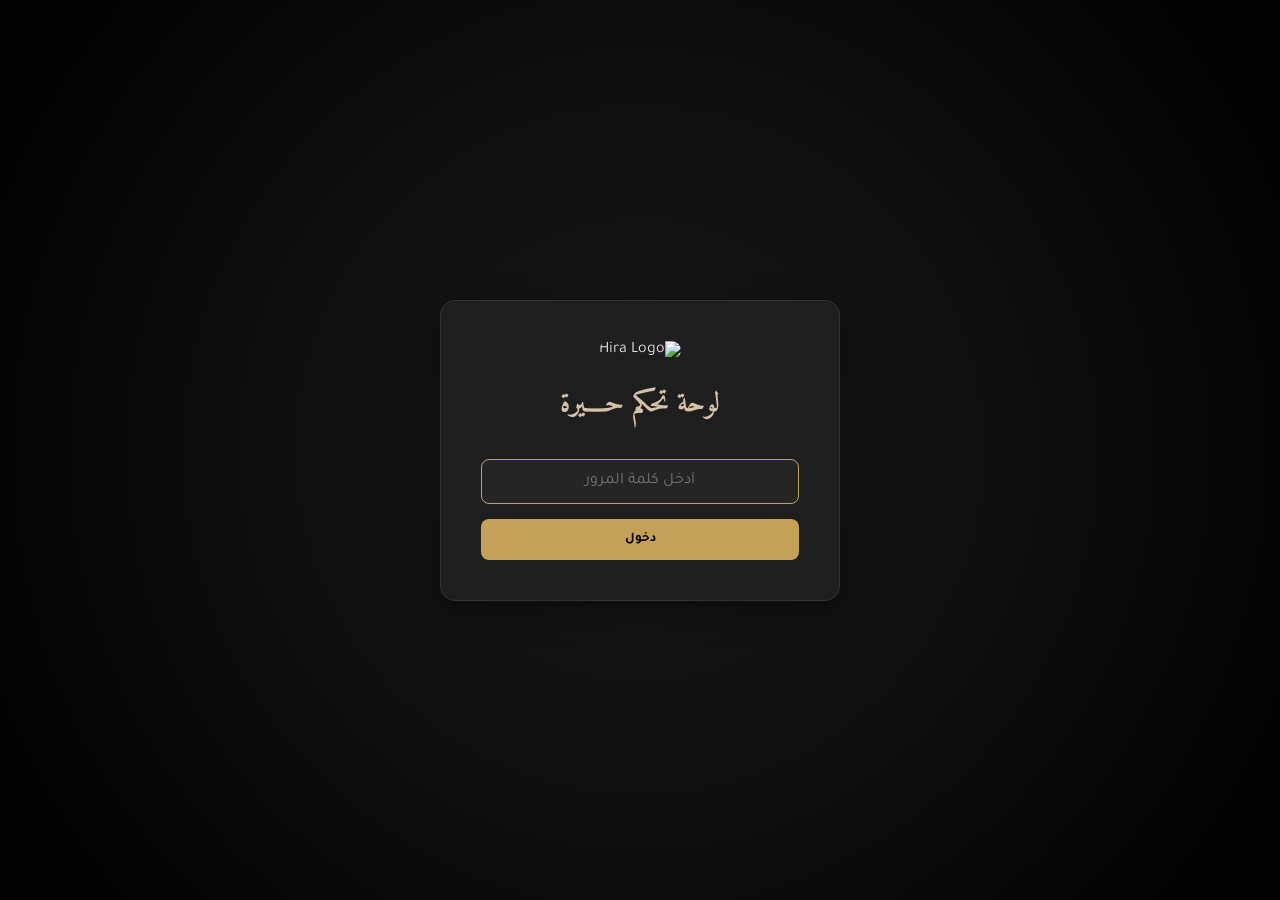
==== admin.html @ 96ff3905 "Add files via upload" ====
<!DOCTYPE html>
<html lang="ar" dir="rtl">
<head>
    <meta charset="UTF-8">
    <meta name="viewport" content="width=device-width, initial-scale=1.0">
    <title>Hira Admin Panel | لوحة التحكم</title>
    <!-- Favicon -->
    <link rel="icon" type="image/jpeg" href="https://i.ibb.co/5gZd96b3/logo.jpg">
    <!-- Google Fonts -->
    <link href="https://fonts.googleapis.com/css2?family=Playfair+Display:wght@400;600;700&family=Tajawal:wght@300;400;500;700&family=Amiri:wght@400;700&family=Reem+Kufi:wght@400;700&display=swap" rel="stylesheet">
    <!-- FontAwesome -->
    <link rel="stylesheet" href="https://cdnjs.cloudflare.com/ajax/libs/font-awesome/6.4.0/css/all.min.css">
    <style>
        :root {
            --bg-dark: #121212;
            --bg-card: #1e1e1e;
            --primary-gold: #c5a059;
            --matte-gold: #a68b5a;
            --text-white: #e0e0e0;
            --text-dim: #a0a0a0;
            --error-red: #ff5252;
            --success-green: #4caf50;
            --input-border: #333;
            --transition: all 0.3s cubic-bezier(0.4, 0, 0.2, 1);
            --card-shadow: 0 4px 15px rgba(0,0,0,0.5);
        }

        * {
            margin: 0;
            padding: 0;
            box-sizing: border-box;
            font-family: 'Tajawal', sans-serif;
        }

        body {
            background-color: var(--bg-dark);
            color: var(--text-white);
            min-height: 100vh;
            overflow-x: hidden;
        }

        /* --- Login Screen --- */
        #login-screen {
            position: fixed;
            top: 0;
            left: 0;
            width: 100%;
            height: 100%;
            background: radial-gradient(circle at center, #1a1a1a 0%, #000 100%);
            display: flex;
            justify-content: center;
            align-items: center;
            z-index: 1000;
            transition: opacity 0.5s ease;
        }

        .login-box {
            background: var(--bg-card);
            padding: 40px;
            border-radius: 15px;
            box-shadow: 0 10px 30px rgba(0,0,0,0.5);
            text-align: center;
            width: 100%;
            max-width: 400px;
            border: 1px solid #333;
        }

        .login-box img {
            width: 80px;
            border-radius: 10px;
            margin-bottom: 20px;
        }

        .login-box h1 {
            font-family: 'Amiri', serif;
            font-size: 28px;
            margin-bottom: 30px;
            color: #D6C2A8;
        }

        .login-box input {
            width: 100%;
            padding: 12px 15px;
            background: #252525;
            border: 1px solid var(--input-border);
            border-radius: 8px;
            color: white;
            margin-bottom: 15px;
            font-size: 16px;
            text-align: center;
            outline: none;
            transition: var(--transition);
        }

        .login-box input:focus {
            border-color: var(--primary-gold);
        }

        .login-box button {
            width: 100%;
            padding: 12px;
            background: var(--primary-gold);
            border: none;
            border-radius: 8px;
            color: #000;
            font-weight: 700;
            cursor: pointer;
            transition: var(--transition);
        }

        .login-box button:hover {
            background: var(--matte-gold);
            transform: translateY(-2px);
        }

        #login-error {
            color: var(--error-red);
            font-size: 14px;
            margin-top: 10px;
            display: none;
        }

        /* --- Dashboard --- */
        #dashboard {
            display: none;
            padding: 20px;
            max-width: 1200px;
            margin: 0 auto;
        }

        header {
            display: flex;
            justify-content: space-between;
            align-items: center;
            padding: 20px 0;
            border-bottom: 1px solid #333;
            margin-bottom: 30px;
        }

        .header-title {
            display: flex;
            align-items: center;
            gap: 15px;
        }

        .header-title h2 {
            font-family: 'Amiri', serif;
            font-size: 32px;
            color: #D6C2A8;
        }

        .header-actions {
            display: flex;
            gap: 10px;
        }

        .btn {
            padding: 10px 20px;
            border-radius: 6px;
            border: none;
            cursor: pointer;
            font-weight: 600;
            display: flex;
            align-items: center;
            gap: 8px;
            transition: var(--transition);
        }

        .btn-primary { background: var(--primary-gold); color: #000; }
        .btn-secondary { background: #333; color: #fff; }
        .btn-danger { background: var(--error-red); color: #fff; }
        .btn-success { background: var(--success-green); color: #fff; }

        .btn:hover { opacity: 0.9; transform: translateY(-1px); }

        /* --- Form Section --- */
        .admin-section {
            background: var(--bg-card);
            padding: 30px;
            border-radius: 12px;
            margin-bottom: 30px;
            border: 1px solid #333;
        }

        .admin-section h3 {
            margin-bottom: 20px;
            display: flex;
            align-items: center;
            gap: 10px;
        }

        .form-grid {
            display: grid;
            grid-template-columns: repeat(auto-fit, minmax(200px, 1fr));
            gap: 20px;
            margin-bottom: 20px;
        }

        .form-group input:focus { border-color: var(--primary-gold); }

        /* --- Image Editor --- */
        #prod-preview-container {
            width: 100%;
            display: none;
            margin-top: 15px;
            background: #252525;
            padding: 15px;
            border-radius: 8px;
            border: 1px solid #333;
        }

        .image-editor-preview {
            width: 100%;
            max-width: 280px; /* ~2:3 aspect ratio */
            height: 420px;
            margin: 0 auto 15px auto;
            border: 2px dashed #555;
            overflow: hidden;
            position: relative;
            cursor: grab;
            background: #111;
        }
        .image-editor-preview:active {
            cursor: grabbing;
        }

        .image-editor-preview img {
            width: 100%;
            height: 100%;
            object-fit: cover;
            pointer-events: none; /* Let the container handle drag */
            transform-origin: center;
        }

        .editor-controls {
            display: flex;
            flex-direction: column;
            gap: 15px;
        }

        .control-group {
            display: flex;
            align-items: center;
            gap: 10px;
        }

        .control-group label {
            width: 80px;
            font-size: 13px;
            color: var(--text-dim);
        }

        .control-group input[type="range"] {
            flex: 1;
            accent-color: var(--primary-gold);
        }

        .control-group span {
            width: 40px;
            font-size: 12px;
            text-align: right;
        }

        .reset-btn {
            background: #444;
            color: #fff;
            border: none;
            padding: 8px;
            border-radius: 4px;
            cursor: pointer;
            margin-top: 5px;
            transition: var(--transition);
        }

        .reset-btn:hover {
            background: #555;
        }

        /* --- Product Grid --- */
        .product-grid {
            display: grid;
            grid-template-columns: repeat(auto-fill, minmax(280px, 1fr));
            gap: 20px;
        }

        .product-card {
            background: var(--bg-card);
            border: 1px solid #333;
            border-radius: 12px;
            overflow: hidden;
            transition: var(--transition);
        }

        .product-card:hover {
            transform: translateY(-5px);
            border-color: var(--primary-gold);
        }

        .product-img {
            width: 100%;
            height: 200px;
            object-fit: cover;
            border-bottom: 1px solid #333;
        }

        .product-info {
            padding: 15px;
        }

        .product-name {
            font-size: 18px;
            font-weight: 700;
            margin-bottom: 5px;
        }

        .product-price {
            color: var(--primary-gold);
            font-weight: 600;
            margin-bottom: 10px;
        }

        .product-sizes {
            font-size: 12px;
            color: var(--text-dim);
            margin-bottom: 15px;
        }

        .card-actions {
            display: flex;
            gap: 10px;
            padding: 15px;
            background: rgba(0,0,0,0.2);
        }

        .btn-sm { padding: 8px 12px; font-size: 14px; flex: 1; justify-content: center; }

        /* Notification */
        #notification {
            position: fixed;
            bottom: 20px;
            right: 20px;
            padding: 15px 25px;
            border-radius: 8px;
            color: white;
            z-index: 2000;
            display: none;
            animation: slideIn 0.3s ease-out;
        }

        @keyframes slideIn {
            from { transform: translateX(100%); }
            to { transform: translateX(0); }
        }

        /* Responsive */
        @media (max-width: 768px) {
            .header-title h2 { font-size: 24px; }
            .form-grid { grid-template-columns: 1fr; }
            .header-actions { flex-direction: column; width: 100%; gap: 10px; }
            .btn { width: 100%; justify-content: center; }
        }

        [hidden] { display: none !important; }
    </style>
</head>
<body oncontextmenu="return false;">

    <!-- Login Section -->
    <div id="login-screen">
        <div class="login-box">
            <img src="https://i.ibb.co/5gZd96b3/logo.jpg" alt="Hira Logo">
            <h1>لوحة تحكم حــــيرة</h1>
            <input type="password" id="admin-pass" placeholder="أدخل كلمة المرور" autofocus>
            <button onclick="checkPassword()">دخول</button>
            <p id="login-error">كلمة المرور غير صحيحة!</p>
        </div>
    </div>

    <!-- Dashboard Section -->
    <div id="dashboard">
        <header>
            <div class="header-title">
                <img src="https://i.ibb.co/5gZd96b3/logo.jpg" alt="Logo" style="width: 50px; border-radius: 5px;">
                <h2>لوحة التحكم | Hira</h2>
            </div>
            <div class="header-actions">
                <button class="btn btn-danger" onclick="logout()"><i class="fa fa-sign-out-alt"></i> خروج</button>
            </div>
        </header>

        <!-- Product Form -->
        <section class="admin-section">
            <h3 id="form-title"><i class="fa fa-plus-circle"></i> إضافة منتج جديد</h3>
            <form id="product-form">
                <input type="hidden" id="edit-id">
                <div class="form-grid">
                    <div class="form-group">
                        <label>كود المنتج (ID)</label>
                        <input type="text" id="prod-id" placeholder="مثال: 1" required>
                    </div>
                    <div class="form-group">
                        <label>اسم المنتج</label>
                        <input type="text" id="prod-name" placeholder="مثال: عباية طرابية" required>
                    </div>
                    <div class="form-group">
                        <label>السعر</label>
                        <input type="text" id="prod-price" placeholder="مثال: 45000" required>
                    </div>
                    <div class="form-group" style="grid-column: 1 / -1;">
                        <label>صور المنتج (4 صور منفصلة) <span id="uploading-text" style="color:var(--primary-gold); display:none;">(جاري الرفع...)</span></label>
                        <div class="image-upload-grid" style="display: grid; grid-template-columns: repeat(auto-fit, minmax(200px, 1fr)); gap: 15px; margin-top: 10px;">
                            <div class="image-upload-card" style="border: 2px dashed var(--input-border); border-radius: 12px; padding: 15px; text-align: center; position: relative; background: var(--bg-card);">
                                <label style="font-weight: bold; margin-bottom: 10px; display: block; color: var(--text-dim);">صورة 1 (الرئيسية)</label>
                                <input type="file" id="prod-image-1" accept="image/*" style="display:none;" onchange="updatePreviewLocal(1)">
                                <label for="prod-image-1" class="upload-btn" style="cursor: pointer; display: flex; flex-direction: column; align-items: center; justify-content: center; height: 150px; background: var(--bg-dark); border: 1px solid var(--input-border); border-radius: 8px; transition: 0.3s;">
                                    <i class="fa fa-camera" style="font-size: 24px; color: var(--text-dim); margin-bottom: 5px;"></i>
                                    <span style="font-size: 14px; color: var(--text-dim);">اضغط لرفع الصورة</span>
                                </label>
                                <div id="preview-container-1" style="display:none; position: absolute; top: 0; left: 0; width: 100%; height: 100%; background: var(--bg-card); border-radius: 12px; overflow: hidden; border: 1px solid var(--input-border);">
                                    <img id="prod-preview-1" src="" style="width: 100%; height: 100%; object-fit: cover;">
                                    <button type="button" onclick="document.getElementById('prod-image-1').click()" style="position: absolute; bottom: 10px; right: 10px; background: rgba(0,0,0,0.6); color: white; border: none; padding: 5px 10px; border-radius: 5px; cursor: pointer;"><i class="fa fa-edit"></i> تغيير</button>
                                </div>
                            </div>
                            <div class="image-upload-card" style="border: 2px dashed var(--input-border); border-radius: 12px; padding: 15px; text-align: center; position: relative; background: var(--bg-card);">
                                <label style="font-weight: bold; margin-bottom: 10px; display: block; color: var(--text-dim);">صورة 2</label>
                                <input type="file" id="prod-image-2" accept="image/*" style="display:none;" onchange="updatePreviewLocal(2)">
                                <label for="prod-image-2" class="upload-btn" style="cursor: pointer; display: flex; flex-direction: column; align-items: center; justify-content: center; height: 150px; background: var(--bg-dark); border: 1px solid var(--input-border); border-radius: 8px; transition: 0.3s;">
                                    <i class="fa fa-camera" style="font-size: 24px; color: var(--text-dim); margin-bottom: 5px;"></i>
                                    <span style="font-size: 14px; color: var(--text-dim);">اضغط لرفع الصورة</span>
                                </label>
                                <div id="preview-container-2" style="display:none; position: absolute; top: 0; left: 0; width: 100%; height: 100%; background: var(--bg-card); border-radius: 12px; overflow: hidden; border: 1px solid var(--input-border);">
                                    <img id="prod-preview-2" src="" style="width: 100%; height: 100%; object-fit: cover;">
                                    <button type="button" onclick="document.getElementById('prod-image-2').click()" style="position: absolute; bottom: 10px; right: 10px; background: rgba(0,0,0,0.6); color: white; border: none; padding: 5px 10px; border-radius: 5px; cursor: pointer;"><i class="fa fa-edit"></i> تغيير</button>
                                </div>
                            </div>
                            <div class="image-upload-card" style="border: 2px dashed var(--input-border); border-radius: 12px; padding: 15px; text-align: center; position: relative; background: var(--bg-card);">
                                <label style="font-weight: bold; margin-bottom: 10px; display: block; color: var(--text-dim);">صورة 3</label>
                                <input type="file" id="prod-image-3" accept="image/*" style="display:none;" onchange="updatePreviewLocal(3)">
                                <label for="prod-image-3" class="upload-btn" style="cursor: pointer; display: flex; flex-direction: column; align-items: center; justify-content: center; height: 150px; background: var(--bg-dark); border: 1px solid var(--input-border); border-radius: 8px; transition: 0.3s;">
                                    <i class="fa fa-camera" style="font-size: 24px; color: var(--text-dim); margin-bottom: 5px;"></i>
                                    <span style="font-size: 14px; color: var(--text-dim);">اضغط لرفع الصورة</span>
                                </label>
                                <div id="preview-container-3" style="display:none; position: absolute; top: 0; left: 0; width: 100%; height: 100%; background: var(--bg-card); border-radius: 12px; overflow: hidden; border: 1px solid var(--input-border);">
                                    <img id="prod-preview-3" src="" style="width: 100%; height: 100%; object-fit: cover;">
                                    <button type="button" onclick="document.getElementById('prod-image-3').click()" style="position: absolute; bottom: 10px; right: 10px; background: rgba(0,0,0,0.6); color: white; border: none; padding: 5px 10px; border-radius: 5px; cursor: pointer;"><i class="fa fa-edit"></i> تغيير</button>
                                </div>
                            </div>
                            <div class="image-upload-card" style="border: 2px dashed var(--input-border); border-radius: 12px; padding: 15px; text-align: center; position: relative; background: var(--bg-card);">
                                <label style="font-weight: bold; margin-bottom: 10px; display: block; color: var(--text-dim);">صورة 4</label>
                                <input type="file" id="prod-image-4" accept="image/*" style="display:none;" onchange="updatePreviewLocal(4)">
                                <label for="prod-image-4" class="upload-btn" style="cursor: pointer; display: flex; flex-direction: column; align-items: center; justify-content: center; height: 150px; background: var(--bg-dark); border: 1px solid var(--input-border); border-radius: 8px; transition: 0.3s;">
                                    <i class="fa fa-camera" style="font-size: 24px; color: var(--text-dim); margin-bottom: 5px;"></i>
                                    <span style="font-size: 14px; color: var(--text-dim);">اضغط لرفع الصورة</span>
                                </label>
                                <div id="preview-container-4" style="display:none; position: absolute; top: 0; left: 0; width: 100%; height: 100%; background: var(--bg-card); border-radius: 12px; overflow: hidden; border: 1px solid var(--input-border);">
                                    <img id="prod-preview-4" src="" style="width: 100%; height: 100%; object-fit: cover;">
                                    <button type="button" onclick="document.getElementById('prod-image-4').click()" style="position: absolute; bottom: 10px; right: 10px; background: rgba(0,0,0,0.6); color: white; border: none; padding: 5px 10px; border-radius: 5px; cursor: pointer;"><i class="fa fa-edit"></i> تغيير</button>
                                </div>
                            </div>
                        </div>
                    </div>
                </div>
                <div class="form-grid">
                    <div class="form-group">
                        <label>المقاسات (فواصل بينها)</label>
                        <input type="text" id="prod-sizes" placeholder="مثال: S, M, L, XL" required>
                    </div>
                    <div class="form-group">
                        <label>الوصف (اختياري)</label>
                        <textarea id="prod-desc" placeholder="وصف المنتج هنا..."></textarea>
                    </div>
                </div>
                <div style="display: flex; gap: 10px;">
                    <button type="submit" class="btn btn-primary" id="save-btn"><i class="fa fa-save"></i> حفظ المنتج</button>
                    <button type="button" class="btn btn-secondary" id="cancel-btn" style="display:none;" onclick="resetForm()">إلغاء</button>
                </div>
            </form>
        </section>

        <!-- Product List -->
        <section>
            <h3><i class="fa fa-box"></i> المنتجات الحالية (<span id="count">0</span>)</h3>
            <br>
            <div id="product-list" class="product-grid">
                <!-- Products will be injected here -->
            </div>
        </section>
    </div>

    <!-- Notification toast -->
    <div id="notification"></div>

    <script type="module">
        import { db, collection, getDocs, addDoc, updateDoc, deleteDoc, doc } from './firebase-config.js';
        
        const ADMIN_PASSWORD = "200211";
        const IMGBB_API_KEY = "e1044b5a078264d9e90d27e1f943a8e4";
        let products = [];
        let isEditing = false;

        // Initialize
        document.addEventListener('DOMContentLoaded', () => {
            loadProducts();
            
            // Password input enter key
            document.getElementById('admin-pass').addEventListener('keydown', (e) => {
                if (e.key === 'Enter') checkPassword();
            });

            // Form Submit
            document.getElementById('product-form').addEventListener('submit', (e) => {
                e.preventDefault();
                saveProduct();
            });


            // Prevent basic console/F12 actions
            document.onkeydown = function(e) {
                if(e.keyCode == 123) return false;
                if(e.ctrlKey && e.shiftKey && e.keyCode == 'I'.charCodeAt(0)) return false;
                if(e.ctrlKey && e.shiftKey && e.keyCode == 'C'.charCodeAt(0)) return false;
                if(e.ctrlKey && e.shiftKey && e.keyCode == 'J'.charCodeAt(0)) return false;
                if(e.ctrlKey && e.keyCode == 'U'.charCodeAt(0)) return false;
            }
        });

        // --- Auth Logic ---
        function checkPassword() {
            const pass = document.getElementById('admin-pass').value.trim();
            const error = document.getElementById('login-error');
            
            console.log("Attempting login with password..."); // Debug log

            if (pass === ADMIN_PASSWORD) {
                document.getElementById('login-screen').style.opacity = '0';
                setTimeout(() => {
                    document.getElementById('login-screen').style.display = 'none';
                    document.getElementById('dashboard').style.display = 'block';
                    notify("تم تسجيل الدخول بنجاح", "success");
                }, 500);
            } else {
                error.style.display = 'block';
                document.getElementById('admin-pass').value = '';
                document.getElementById('admin-pass').focus();
            }
        }

        function logout() {
            location.reload();
        }

        // --- Data Logic ---
        async function loadProducts() {
            products = [];
            try {
                const querySnapshot = await getDocs(collection(db, "products"));
                querySnapshot.forEach((document) => {
                    products.push({ _docId: document.id, ...document.data() });
                });
            } catch (e) {
                console.error("Error loading products: ", e);
            }
            renderProducts();
        }

        function renderProducts() {
            const list = document.getElementById('product-list');
            list.innerHTML = '';
            document.getElementById('count').textContent = products.length;

            products.forEach(p => {
                const card = document.createElement('div');
                card.className = 'product-card';
                // Safety check for sizes array
                const sizesList = (p.sizes && Array.isArray(p.sizes)) ? p.sizes.join(', ') : 'غير محدد';
                
                card.innerHTML = `
                    <img src="${p.image}" class="product-img" onerror="this.src='https://via.placeholder.com/300x400?text=No+Image'">
                    <div class="product-info">
                        <div class="product-name">${p.name}</div>
                        <div class="product-price">${Number(p.price).toLocaleString()} د.ع</div>
                        <div class="product-sizes">المقاسات: ${sizesList}</div>
                    </div>
                    <div class="card-actions">
                        <button class="btn btn-secondary btn-sm" onclick="editProduct('${p._docId}')"><i class="fa fa-edit"></i> تعديل</button>
                        <button class="btn btn-danger btn-sm" onclick="deleteProduct('${p._docId}')"><i class="fa fa-trash"></i> حذف</button>
                    </div>
                `;
                list.appendChild(card);
            });
        }

        async function saveProduct() {
            const idInput = document.getElementById('prod-id').value;
            const name = document.getElementById('prod-name').value;
            const priceInput = document.getElementById('prod-price').value;
            const sizesStr = document.getElementById('prod-sizes').value;
            const desc = document.getElementById('prod-desc').value;

            const saveBtn = document.getElementById('save-btn');
            const uploadingText = document.getElementById('uploading-text');

            saveBtn.disabled = true;
            uploadingText.style.display = 'inline';

            let uploadedImages = { 1: "", 2: "", 3: "", 4: "" };
            let hasAtLeastOneImage = false;

            // Upload 4 images sequentially or in parallel
            let uploadPromises = [1, 2, 3, 4].map(async (i) => {
                const fileInput = document.getElementById(`prod-image-${i}`);
                if (fileInput.files && fileInput.files.length > 0) {
                    const formData = new FormData();
                    formData.append("image", fileInput.files[0]);
                    const response = await fetch(`https://api.imgbb.com/1/upload?key=${IMGBB_API_KEY}`, {
                        method: "POST",
                        body: formData
                    });
                    const data = await response.json();
                    if(data.success) {
                        uploadedImages[i] = data.data.url;
                        hasAtLeastOneImage = true;
                    } else {
                        throw new Error("Upload failed");
                    }
                } else if (isEditing) {
                    const p = products.find(prod => prod._docId === document.getElementById('edit-id').value);
                    if (p[`image${i}`]) {
                        uploadedImages[i] = p[`image${i}`];
                        hasAtLeastOneImage = true;
                    } else if (i === 1 && p.image) {
                        // Fallback for old data structure
                        uploadedImages[i] = p.image;
                        hasAtLeastOneImage = true;
                    } else if (p.images && p.images[i-1]) {
                         uploadedImages[i] = p.images[i-1];
                         hasAtLeastOneImage = true;
                    }
                }
            });

            try {
                await Promise.all(uploadPromises);
            } catch (e) {
                notify("خطأ في الاتصال بخادم الصور", "error");
                saveBtn.disabled = false;
                uploadingText.style.display = 'none';
                return;
            }

            if (!hasAtLeastOneImage) {
                notify("يجب اختيار صورة واحدة على الأقل", "error");
                saveBtn.disabled = false;
                uploadingText.style.display = 'none';
                return;
            }

            const productData = {
                id: String(idInput),
                name: name,
                price: String(priceInput),
                image1: uploadedImages[1],
                image2: uploadedImages[2],
                image3: uploadedImages[3],
                image4: uploadedImages[4],
                sizes: sizesStr.split(',').map(s => s.trim()).filter(s => s !== ""),
                description: desc,
                createdAt: new Date().toISOString()
            };

            try {
                if (isEditing) {
                    const editId = document.getElementById('edit-id').value;
                    await updateDoc(doc(db, "products", editId), productData);
                    notify("تم تحديث المنتج بنجاح", "success");
                } else {
                    if(products.find(p => p.id === productData.id)) {
                        notify("كود المنتج (ID) موجود مسبقاً!", "error");
                        saveBtn.disabled = false;
                        uploadingText.style.display = 'none';
                        return;
                    }
                    await addDoc(collection(db, "products"), productData);
                    notify("تم إضافة المنتج بنجاح", "success");
                }
            } catch (e) {
                notify("فشل الحفظ في قاعدة البيانات", "error");
                console.error(e);
            }

            saveBtn.disabled = false;
            uploadingText.style.display = 'none';
            await loadProducts();
            resetForm();
        }

        function editProduct(docId) {
            const p = products.find(prod => prod._docId === docId);
            if (!p) return;

            document.getElementById('prod-id').value = p.id;
            document.getElementById('prod-name').value = p.name;
            document.getElementById('prod-price').value = p.price;
            
            // Populate images
            for(let i=1; i<=4; i++) {
                document.getElementById(`prod-image-${i}`).value = ""; // clear file input
                let imgUrl = p[`image${i}`] || (p.images && p.images[i-1]);
                if (i === 1 && !imgUrl) imgUrl = p.image;
                
                if (imgUrl) {
                    document.getElementById(`prod-preview-${i}`).src = imgUrl;
                    document.getElementById(`preview-container-${i}`).style.display = 'block';
                } else {
                    document.getElementById(`preview-container-${i}`).style.display = 'none';
                }
            }
            
            document.getElementById('edit-id').value = p._docId;
            isEditing = true;
            
            document.getElementById('prod-sizes').value = (p.sizes || []).join(', ');
            document.getElementById('prod-desc').value = p.description || "";
            
            document.getElementById('form-title').innerHTML = '<i class="fa fa-edit"></i> تعديل المنتج';
            document.getElementById('save-btn').innerHTML = '<i class="fa fa-check"></i> تحديث التغييرات';
            document.getElementById('cancel-btn').style.display = 'block';
            
            window.scrollTo({top: 0, behavior: 'smooth'});
        }

        function updatePreviewLocal(i) {
            if (i === undefined) return; // for old calls if any
            const fileInput = document.getElementById(`prod-image-${i}`);
            const preview = document.getElementById(`prod-preview-${i}`);
            const container = document.getElementById(`preview-container-${i}`);
            
            if(fileInput && fileInput.files && fileInput.files[0]) {
                const reader = new FileReader();
                reader.onload = function(e) {
                    preview.src = e.target.result;
                    container.style.display = 'block';
                }
                reader.readAsDataURL(fileInput.files[0]);
            } else if (container) {
                container.style.display = 'none';
            }
        }

        async function deleteProduct(docId) {
            if (confirm("هل أنت متأكد من حذف هذا المنتج؟")) {
                try {
                    await deleteDoc(doc(db, "products", docId));
                    notify("تم حذف المنتج", "success");
                    await loadProducts();
                } catch(e) {
                    notify("فشل الحذف", "error");
                    console.error(e);
                }
            }
        }

        function resetForm() {
            document.getElementById('product-form').reset();
            for(let i=1; i<=4; i++) {
                const imgInput = document.getElementById(`prod-image-${i}`);
                const container = document.getElementById(`preview-container-${i}`);
                if (imgInput) imgInput.value = "";
                if (container) container.style.display = 'none';
            }
            document.getElementById('edit-id').value = '';
            document.getElementById('form-title').innerHTML = '<i class="fa fa-plus-circle"></i> إضافة منتج جديد';
            document.getElementById('save-btn').innerHTML = '<i class="fa fa-save"></i> حفظ المنتج';
            document.getElementById('cancel-btn').style.display = 'none';
            isEditing = false;
        }

        function notify(msg, type) {
            const n = document.getElementById('notification');
            n.textContent = msg;
            n.style.display = 'block';
            n.style.background = type === 'success' ? 'var(--success-green)' : 'var(--error-red)';
            
            setTimeout(() => {
                n.style.display = 'none';
            }, 3000);
        }

        // --- Image Editor Logic ---
        let editorState = { x: 50, y: 50, zoom: 1 };
        let isDragging = false;
        let startPos = { x: 0, y: 0 };

        const previewContainer = document.getElementById('image-editor-preview');
        const previewImg = document.getElementById('prod-preview');
        const zoomSlider = document.getElementById('editor-zoom');
        const xSlider = document.getElementById('editor-x');
        const ySlider = document.getElementById('editor-y');

        function applyEditorState() {
            previewImg.style.objectPosition = `${editorState.x}% ${editorState.y}%`;
            previewImg.style.transform = `scale(${editorState.zoom})`;
            
            document.getElementById('editor-zoom-val').textContent = editorState.zoom + 'x';
            document.getElementById('editor-x-val').textContent = editorState.x + '%';
            document.getElementById('editor-y-val').textContent = editorState.y + '%';
            
            zoomSlider.value = editorState.zoom;
            xSlider.value = editorState.x;
            ySlider.value = editorState.y;
        }

        zoomSlider.addEventListener('input', (e) => {
            editorState.zoom = parseFloat(e.target.value);
            applyEditorState();
        });
        xSlider.addEventListener('input', (e) => {
            editorState.x = parseInt(e.target.value);
            applyEditorState();
        });
        ySlider.addEventListener('input', (e) => {
            editorState.y = parseInt(e.target.value);
            applyEditorState();
        });

        // Drag functionality
        previewContainer.addEventListener('mousedown', (e) => {
            isDragging = true;
            startPos = { x: e.clientX, y: e.clientY };
        });
        document.addEventListener('mousemove', (e) => {
            if (!isDragging) return;
            
            const dx = e.clientX - startPos.x;
            const dy = e.clientY - startPos.y;
            
            const sensitivityX = 0.2 / editorState.zoom;
            const sensitivityY = 0.2 / editorState.zoom;
            
            editorState.x = Math.max(0, Math.min(100, editorState.x - (dx * sensitivityX)));
            editorState.y = Math.max(0, Math.min(100, editorState.y - (dy * sensitivityY)));
            
            startPos = { x: e.clientX, y: e.clientY };
            applyEditorState();
        });
        document.addEventListener('mouseup', () => {
            isDragging = false;
        });

        // Touch support for drag
        previewContainer.addEventListener('touchstart', (e) => {
            if(e.touches.length > 0) {
                isDragging = true;
                startPos = { x: e.touches[0].clientX, y: e.touches[0].clientY };
            }
        }, {passive: true});
        document.addEventListener('touchmove', (e) => {
            if (!isDragging || e.touches.length === 0) return;
            
            const dx = e.touches[0].clientX - startPos.x;
            const dy = e.touches[0].clientY - startPos.y;
            
            const sensitivityX = 0.2 / editorState.zoom;
            const sensitivityY = 0.2 / editorState.zoom;
            
            editorState.x = Math.max(0, Math.min(100, editorState.x - (dx * sensitivityX)));
            editorState.y = Math.max(0, Math.min(100, editorState.y - (dy * sensitivityY)));
            
            startPos = { x: e.touches[0].clientX, y: e.touches[0].clientY };
            applyEditorState();
        }, {passive: true});
        document.addEventListener('touchend', () => {
            isDragging = false;
        });

        function resetEditor() {
            editorState = { x: 50, y: 50, zoom: 1 };
            applyEditorState();
        }

        // Export globals for inline event handlers
        window.checkPassword = checkPassword;
        window.logout = logout;
        window.saveProduct = saveProduct;
        window.editProduct = editProduct;
        window.deleteProduct = deleteProduct;
        window.resetForm = resetForm;
        window.updatePreviewLocal = updatePreviewLocal;
        window.resetEditor = resetEditor;

    </script>
</body>
</html>
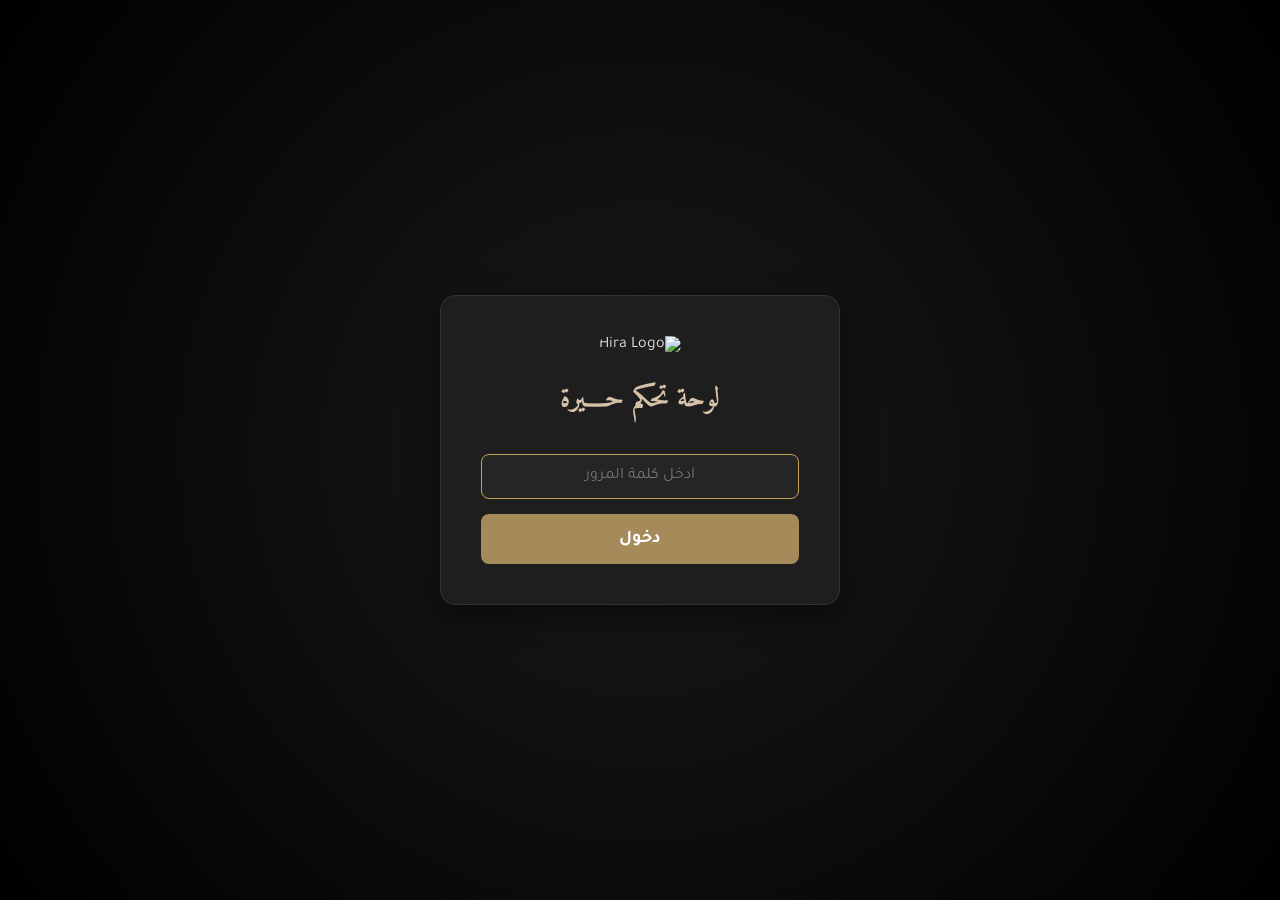
==== commit cebf3bd6: "Add files via upload" ====
--- a/admin.html
+++ b/admin.html
@@ -98,14 +98,25 @@
 
         .login-box button {
             width: 100%;
-            padding: 12px;
-            background: var(--primary-gold);
+            padding: 14px;
+            background: var(--matte-gold);
             border: none;
             border-radius: 8px;
-            color: #000;
-            font-weight: 700;
+            color: white;
+            font-size: 18px;
+            font-weight: 600;
             cursor: pointer;
             transition: var(--transition);
+            touch-action: manipulation;
+        }
+
+        .login-box button:active {
+            transform: scale(0.98);
+        }
+
+        @media (max-width: 480px) {
+            .login-box { padding: 30px 20px; width: 90%; }
+            .login-box h1 { font-size: 22px; }
         }
 
         .login-box button:hover {
@@ -500,6 +511,12 @@
 
         // Initialize
         document.addEventListener('DOMContentLoaded', () => {
+            // Check session
+            if (localStorage.getItem('hira_admin_session') === 'true') {
+                document.getElementById('login-screen').style.display = 'none';
+                document.getElementById('dashboard').style.display = 'block';
+            }
+
             loadProducts();
             
             // Password input enter key
@@ -532,6 +549,7 @@
             console.log("Attempting login with password..."); // Debug log
 
             if (pass === ADMIN_PASSWORD) {
+                localStorage.setItem('hira_admin_session', 'true');
                 document.getElementById('login-screen').style.opacity = '0';
                 setTimeout(() => {
                     document.getElementById('login-screen').style.display = 'none';
@@ -546,6 +564,7 @@
         }
 
         function logout() {
+            localStorage.removeItem('hira_admin_session');
             location.reload();
         }
 
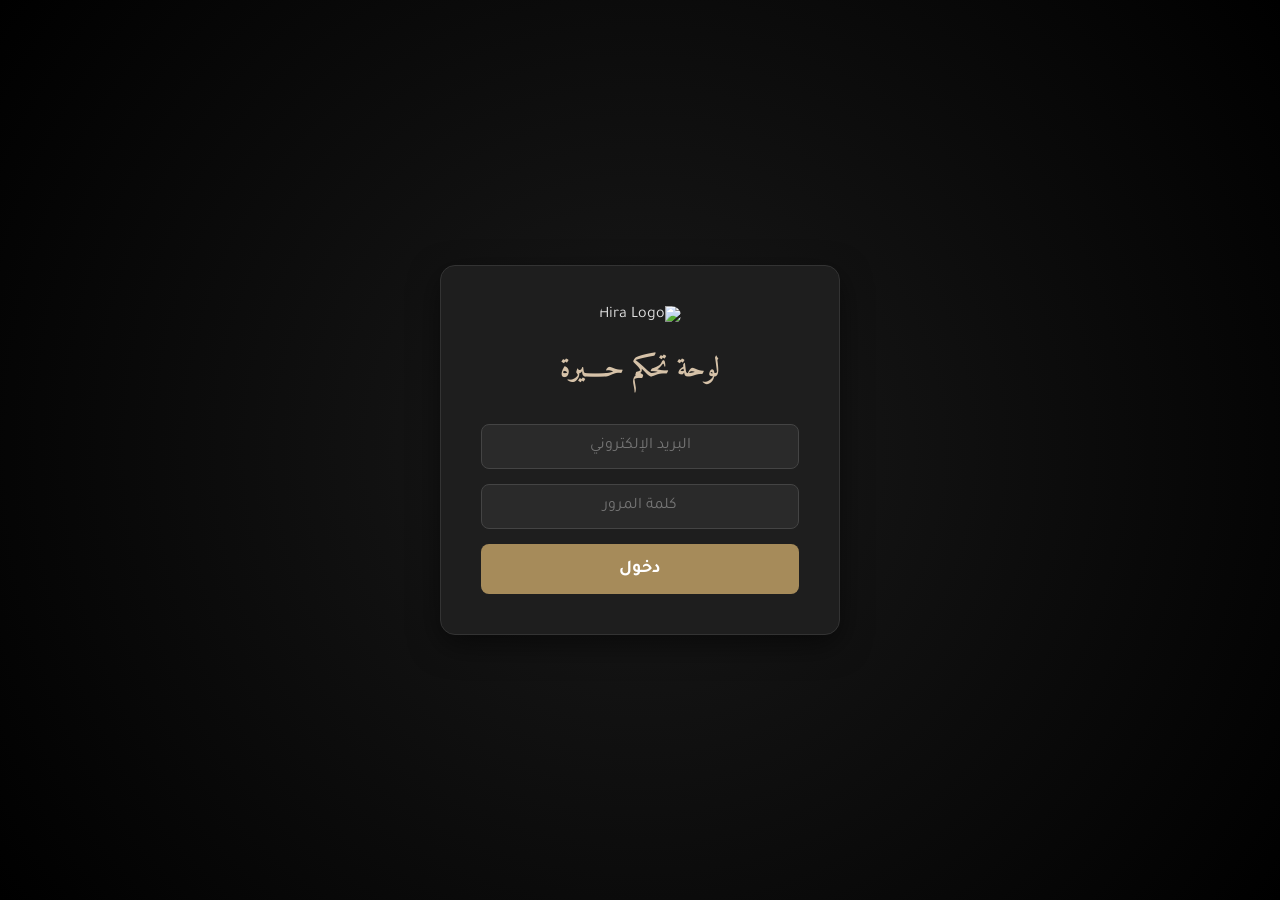
==== commit 697a6722: "Add files via upload" ====
--- a/admin.html
+++ b/admin.html
@@ -108,6 +108,9 @@
             cursor: pointer;
             transition: var(--transition);
             touch-action: manipulation;
+            position: relative;
+            z-index: 10;
+            pointer-events: auto;
         }
 
         .login-box button:active {
@@ -166,21 +169,26 @@
         }
 
         .btn {
-            padding: 10px 20px;
-            border-radius: 6px;
+            padding: 12px 24px;
+            border-radius: 8px;
             border: none;
             cursor: pointer;
             font-weight: 600;
             display: flex;
             align-items: center;
-            gap: 8px;
+            justify-content: center;
+            gap: 10px;
             transition: var(--transition);
-        }
-
-        .btn-primary { background: var(--primary-gold); color: #000; }
-        .btn-secondary { background: #333; color: #fff; }
-        .btn-danger { background: var(--error-red); color: #fff; }
-        .btn-success { background: var(--success-green); color: #fff; }
+            min-height: 48px; /* Mobile touch target */
+            pointer-events: auto !important;
+            user-select: none;
+            -webkit-tap-highlight-color: transparent;
+        }
+
+        .btn-primary { background: var(--primary-gold); color: #000; z-index: 5; }
+        .btn-secondary { background: #333; color: #fff; z-index: 5; }
+        .btn-danger { background: var(--error-red); color: #fff; z-index: 5; }
+        .btn-success { background: var(--success-green); color: #fff; z-index: 5; }
 
         .btn:hover { opacity: 0.9; transform: translateY(-1px); }
 
@@ -338,12 +346,21 @@
 
         .card-actions {
             display: flex;
-            gap: 10px;
+            gap: 12px;
             padding: 15px;
-            background: rgba(0,0,0,0.2);
-        }
-
-        .btn-sm { padding: 8px 12px; font-size: 14px; flex: 1; justify-content: center; }
+            background: rgba(0,0,0,0.3);
+            position: relative;
+            z-index: 10;
+            pointer-events: auto;
+        }
+
+        .btn-sm { 
+            padding: 10px 16px; 
+            font-size: 14px; 
+            flex: 1; 
+            justify-content: center; 
+            min-height: 44px; /* Requirement: 44px height */
+        }
 
         /* Notification */
         #notification {
@@ -374,16 +391,17 @@
         [hidden] { display: none !important; }
     </style>
 </head>
-<body oncontextmenu="return false;">
+<body>
 
     <!-- Login Section -->
     <div id="login-screen">
         <div class="login-box">
             <img src="https://i.ibb.co/5gZd96b3/logo.jpg" alt="Hira Logo">
             <h1>لوحة تحكم حــــيرة</h1>
-            <input type="password" id="admin-pass" placeholder="أدخل كلمة المرور" autofocus>
-            <button onclick="checkPassword()">دخول</button>
-            <p id="login-error">كلمة المرور غير صحيحة!</p>
+            <input type="email" id="admin-email" placeholder="البريد الإلكتروني" style="margin-bottom: 15px; width: 100%; padding: 12px; background: #2a2a2a; border: 1px solid #444; border-radius: 8px; color: white;">
+            <input type="password" id="admin-pass" placeholder="كلمة المرور" style="margin-bottom: 15px; width: 100%; padding: 12px; background: #2a2a2a; border: 1px solid #444; border-radius: 8px; color: white;">
+            <button onclick="loginWithFirebase()">دخول</button>
+            <p id="login-error">البيانات غير صحيحة أو ليس لديك صلاحية الوصول!</p>
         </div>
     </div>
 
@@ -481,6 +499,21 @@
                         <textarea id="prod-desc" placeholder="وصف المنتج هنا..."></textarea>
                     </div>
                 </div>
+                <!-- Advanced Image Controls -->
+                <div class="form-grid" style="border-top: 1px solid var(--input-border); padding-top: 15px; margin-top: 15px;">
+                    <div class="form-group">
+                        <label>إزاحة الصورة أفقيًا (X%)</label>
+                        <input type="number" id="prod-img-x" value="50" min="0" max="100">
+                    </div>
+                    <div class="form-group">
+                        <label>إزاحة الصورة عموديًا (Y%)</label>
+                        <input type="number" id="prod-img-y" value="50" min="0" max="100">
+                    </div>
+                    <div class="form-group">
+                        <label>تكبير الصورة (Scale)</label>
+                        <input type="number" id="prod-img-scale" value="1.0" step="0.1" min="0.5" max="3.0">
+                    </div>
+                </div>
                 <div style="display: flex; gap: 10px;">
                     <button type="submit" class="btn btn-primary" id="save-btn"><i class="fa fa-save"></i> حفظ المنتج</button>
                     <button type="button" class="btn btn-secondary" id="cancel-btn" style="display:none;" onclick="resetForm()">إلغاء</button>
@@ -502,26 +535,41 @@
     <div id="notification"></div>
 
     <script type="module">
-        import { db, collection, getDocs, addDoc, updateDoc, deleteDoc, doc } from './firebase-config.js';
+        import { db, auth, collection, getDocs, addDoc, updateDoc, deleteDoc, doc, signInWithEmailAndPassword, onAuthStateChanged, signOut } from './firebase-config.js';
         
-        const ADMIN_PASSWORD = "200211";
+        const ADMIN_EMAIL = "gb580671@gmail.com";
         const IMGBB_API_KEY = "e1044b5a078264d9e90d27e1f943a8e4";
         let products = [];
         let isEditing = false;
 
+        // Expose functions to window because this is a module
+        window.loginWithFirebase = loginWithFirebase;
+        window.logout = logout;
+        window.editProduct = editProduct;
+        window.deleteProduct = deleteProduct;
+        window.resetForm = resetForm;
+        window.updatePreviewLocal = updatePreviewLocal;
+
         // Initialize
         document.addEventListener('DOMContentLoaded', () => {
-            // Check session
-            if (localStorage.getItem('hira_admin_session') === 'true') {
-                document.getElementById('login-screen').style.display = 'none';
-                document.getElementById('dashboard').style.display = 'block';
-            }
-
-            loadProducts();
+            // Check Firebase Auth session
+            onAuthStateChanged(auth, (user) => {
+                if (user && user.email === ADMIN_EMAIL) {
+                    document.getElementById('login-screen').style.display = 'none';
+                    document.getElementById('login-screen').style.pointerEvents = 'none';
+                    document.getElementById('dashboard').style.display = 'block';
+                    loadProducts();
+                } else {
+                    document.getElementById('login-screen').style.display = 'flex';
+                    document.getElementById('login-screen').style.opacity = '1';
+                    document.getElementById('login-screen').style.pointerEvents = 'auto';
+                    document.getElementById('dashboard').style.display = 'none';
+                }
+            });
             
             // Password input enter key
             document.getElementById('admin-pass').addEventListener('keydown', (e) => {
-                if (e.key === 'Enter') checkPassword();
+                if (e.key === 'Enter') loginWithFirebase();
             });
 
             // Form Submit
@@ -529,42 +577,39 @@
                 e.preventDefault();
                 saveProduct();
             });
-
-
-            // Prevent basic console/F12 actions
-            document.onkeydown = function(e) {
-                if(e.keyCode == 123) return false;
-                if(e.ctrlKey && e.shiftKey && e.keyCode == 'I'.charCodeAt(0)) return false;
-                if(e.ctrlKey && e.shiftKey && e.keyCode == 'C'.charCodeAt(0)) return false;
-                if(e.ctrlKey && e.shiftKey && e.keyCode == 'J'.charCodeAt(0)) return false;
-                if(e.ctrlKey && e.keyCode == 'U'.charCodeAt(0)) return false;
-            }
         });
 
         // --- Auth Logic ---
-        function checkPassword() {
+        async function loginWithFirebase() {
+            const email = document.getElementById('admin-email').value.trim();
             const pass = document.getElementById('admin-pass').value.trim();
             const error = document.getElementById('login-error');
             
-            console.log("Attempting login with password..."); // Debug log
-
-            if (pass === ADMIN_PASSWORD) {
-                localStorage.setItem('hira_admin_session', 'true');
-                document.getElementById('login-screen').style.opacity = '0';
-                setTimeout(() => {
-                    document.getElementById('login-screen').style.display = 'none';
-                    document.getElementById('dashboard').style.display = 'block';
+            if (!email || !pass) {
+                notify("يرجى إدخال البريد الإلكتروني وكلمة المرور", "error");
+                return;
+            }
+
+            try {
+                const userCredential = await signInWithEmailAndPassword(auth, email, pass);
+                const user = userCredential.user;
+
+                if (user.email !== ADMIN_EMAIL) {
+                    await signOut(auth);
+                    error.style.display = 'block';
+                    notify("ليس لديك صلاحية الوصول لهذه اللوحة", "error");
+                } else {
                     notify("تم تسجيل الدخول بنجاح", "success");
-                }, 500);
-            } else {
+                }
+            } catch (e) {
+                console.error("Login Error:", e);
                 error.style.display = 'block';
-                document.getElementById('admin-pass').value = '';
-                document.getElementById('admin-pass').focus();
-            }
-        }
-
-        function logout() {
-            localStorage.removeItem('hira_admin_session');
+                notify("خطأ في تسجيل الدخول. تأكد من البيانات", "error");
+            }
+        }
+
+        async function logout() {
+            await signOut(auth);
             location.reload();
         }
 
@@ -590,11 +635,21 @@
             products.forEach(p => {
                 const card = document.createElement('div');
                 card.className = 'product-card';
-                // Safety check for sizes array
+                
+                // Consistency with main website image selection
+                const mainImage = p.image1 || p.image || (p.images && p.images[0]) || 'https://via.placeholder.com/300x400?text=No+Image';
+                
+                // Debug logging
+                console.log(`Product ID: ${p.id}, Image URL: ${mainImage}`);
+                
                 const sizesList = (p.sizes && Array.isArray(p.sizes)) ? p.sizes.join(', ') : 'غير محدد';
                 
                 card.innerHTML = `
-                    <img src="${p.image}" class="product-img" onerror="this.src='https://via.placeholder.com/300x400?text=No+Image'">
+                    <div style="height: 200px; overflow: hidden; position: relative; background: #000;">
+                        <img src="${mainImage}" class="product-img" 
+                            style="width: 100%; height: 100%; object-fit: cover; object-position: ${(p.imagePositionX !== undefined && p.imagePositionX !== null) ? p.imagePositionX : 50}% ${(p.imagePositionY !== undefined && p.imagePositionY !== null) ? p.imagePositionY : 50}%; transform: scale(${p.imageScale || 1});"
+                            onerror="console.error('Failed to load image:', '${mainImage}'); this.src='https://via.placeholder.com/300x400?text=Error+Loading+Image'; this.onerror=null;">
+                    </div>
                     <div class="product-info">
                         <div class="product-name">${p.name}</div>
                         <div class="product-price">${Number(p.price).toLocaleString()} د.ع</div>
@@ -610,6 +665,10 @@
         }
 
         async function saveProduct() {
+            if (!auth.currentUser || auth.currentUser.email !== ADMIN_EMAIL) {
+                notify("خطأ في الصلاحيات. يرجى تسجيل الدخول مجدداً", "error");
+                return;
+            }
             const idInput = document.getElementById('prod-id').value;
             const name = document.getElementById('prod-name').value;
             const priceInput = document.getElementById('prod-price').value;
@@ -637,7 +696,13 @@
                     });
                     const data = await response.json();
                     if(data.success) {
-                        uploadedImages[i] = data.data.url;
+                        let finalUrl = data.data.url.trim();
+                        // Validation: Must start with i.ibb.co for direct links
+                        if (!finalUrl.startsWith('https://i.ibb.co/')) {
+                            // If it's ibb.co but not i.ibb.co, try to fix it or alert
+                            console.warn("Non-direct link received:", finalUrl);
+                        }
+                        uploadedImages[i] = finalUrl;
                         hasAtLeastOneImage = true;
                     } else {
                         throw new Error("Upload failed");
@@ -684,6 +749,9 @@
                 image4: uploadedImages[4],
                 sizes: sizesStr.split(',').map(s => s.trim()).filter(s => s !== ""),
                 description: desc,
+                imagePositionX: Number(document.getElementById('prod-img-x').value) || 50,
+                imagePositionY: Number(document.getElementById('prod-img-y').value) || 50,
+                imageScale: Number(document.getElementById('prod-img-scale').value) || 1.0,
                 createdAt: new Date().toISOString()
             };
 
@@ -740,6 +808,9 @@
             
             document.getElementById('prod-sizes').value = (p.sizes || []).join(', ');
             document.getElementById('prod-desc').value = p.description || "";
+            document.getElementById('prod-img-x').value = p.imagePositionX || 50;
+            document.getElementById('prod-img-y').value = p.imagePositionY || 50;
+            document.getElementById('prod-img-scale').value = p.imageScale || 1.0;
             
             document.getElementById('form-title').innerHTML = '<i class="fa fa-edit"></i> تعديل المنتج';
             document.getElementById('save-btn').innerHTML = '<i class="fa fa-check"></i> تحديث التغييرات';
@@ -767,6 +838,10 @@
         }
 
         async function deleteProduct(docId) {
+            if (!auth.currentUser || auth.currentUser.email !== ADMIN_EMAIL) {
+                notify("خطأ في الصلاحيات. يرجى تسجيل الدخول مجدداً", "error");
+                return;
+            }
             if (confirm("هل أنت متأكد من حذف هذا المنتج؟")) {
                 try {
                     await deleteDoc(doc(db, "products", docId));
@@ -788,6 +863,9 @@
                 if (container) container.style.display = 'none';
             }
             document.getElementById('edit-id').value = '';
+            document.getElementById('prod-img-x').value = 50;
+            document.getElementById('prod-img-y').value = 50;
+            document.getElementById('prod-img-scale').value = 1.0;
             document.getElementById('form-title').innerHTML = '<i class="fa fa-plus-circle"></i> إضافة منتج جديد';
             document.getElementById('save-btn').innerHTML = '<i class="fa fa-save"></i> حفظ المنتج';
             document.getElementById('cancel-btn').style.display = 'none';
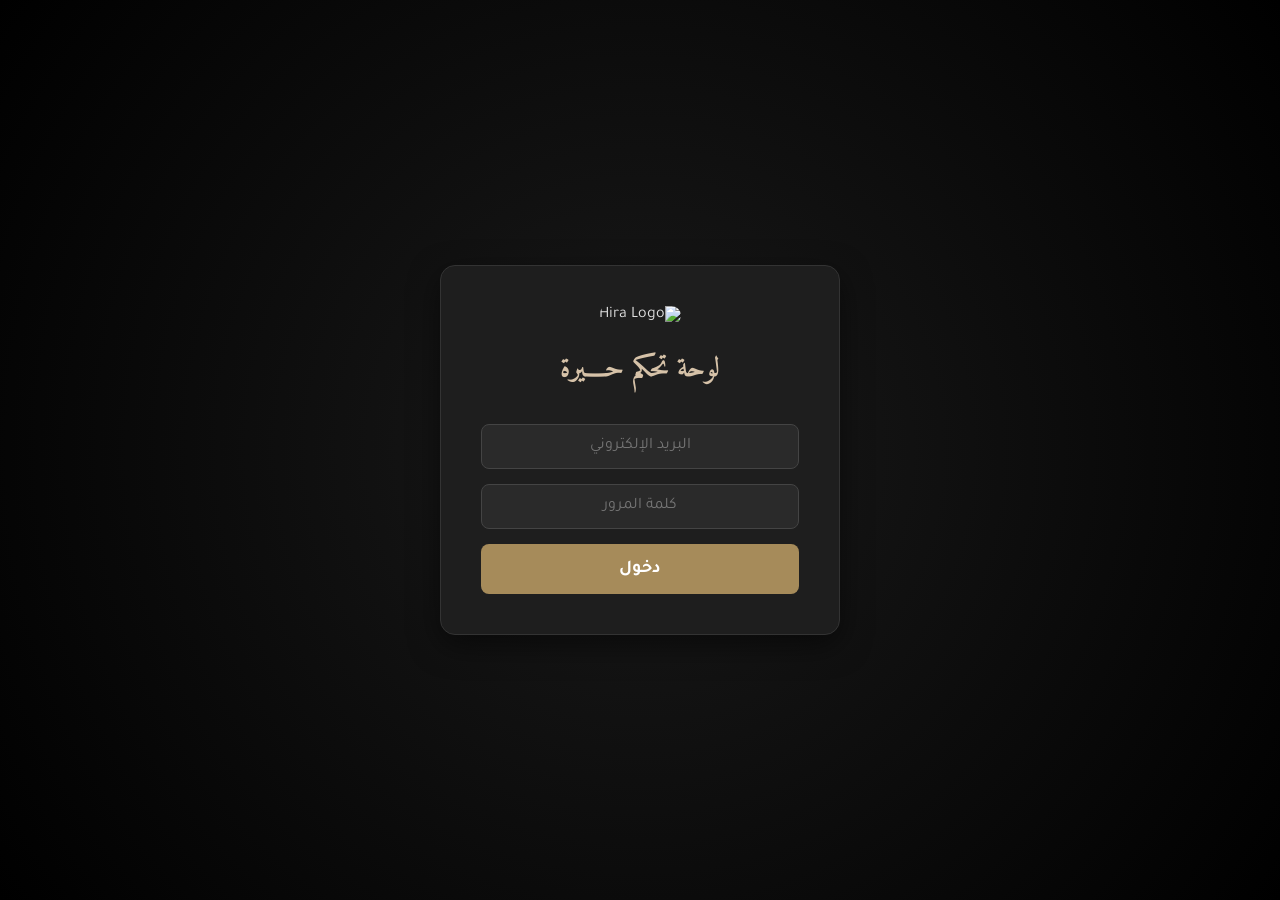
==== commit 6156079e: "Add files via upload" ====
--- a/admin.html
+++ b/admin.html
@@ -2,7 +2,7 @@
 <html lang="ar" dir="rtl">
 <head>
     <meta charset="UTF-8">
-    <meta name="viewport" content="width=device-width, initial-scale=1.0">
+    <meta name="viewport" content="width=device-width, initial-scale=1.0, viewport-fit=cover">
     <title>Hira Admin Panel | لوحة التحكم</title>
     <!-- Favicon -->
     <link rel="icon" type="image/jpeg" href="https://i.ibb.co/5gZd96b3/logo.jpg">
@@ -25,6 +25,11 @@
             --card-shadow: 0 4px 15px rgba(0,0,0,0.5);
         }
 
+        html {
+            -webkit-text-size-adjust: 100%;
+            -webkit-overflow-scrolling: touch;
+        }
+
         * {
             margin: 0;
             padding: 0;
@@ -37,6 +42,27 @@
             color: var(--text-white);
             min-height: 100vh;
             overflow-x: hidden;
+            -webkit-font-smoothing: antialiased;
+            -moz-osx-font-smoothing: grayscale;
+            text-rendering: optimizeLegibility;
+        }
+
+        input, select, textarea {
+            font-size: 16px !important;
+            -webkit-appearance: none;
+            appearance: none;
+            touch-action: manipulation;
+        }
+
+        button, .btn, input[type="submit"], input[type="file"], label.upload-btn {
+            touch-action: manipulation !important;
+            -webkit-tap-highlight-color: transparent !important;
+            cursor: pointer !important;
+        }
+
+        img {
+            -webkit-backface-visibility: hidden;
+            backface-visibility: hidden;
         }
 
         /* --- Login Screen --- */
@@ -375,6 +401,33 @@
             animation: slideIn 0.3s ease-out;
         }
 
+        /* Loading Spinner */
+        .upload-loading {
+            position: absolute;
+            inset: 0;
+            background: rgba(0,0,0,0.7);
+            display: none;
+            flex-direction: column;
+            align-items: center;
+            justify-content: center;
+            z-index: 20;
+            border-radius: 12px;
+        }
+        .upload-loading .spinner {
+            width: 30px;
+            height: 30px;
+            border: 3px solid rgba(255,255,255,0.3);
+            border-top-color: var(--primary-gold);
+            border-radius: 50%;
+            animation: spin 0.8s linear infinite;
+            margin-bottom: 10px;
+        }
+        .upload-loading span {
+            color: white;
+            font-size: 12px;
+            font-weight: 500;
+        }
+
         @keyframes slideIn {
             from { transform: translateX(100%); }
             to { transform: translateX(0); }
@@ -445,6 +498,10 @@
                                     <i class="fa fa-camera" style="font-size: 24px; color: var(--text-dim); margin-bottom: 5px;"></i>
                                     <span style="font-size: 14px; color: var(--text-dim);">اضغط لرفع الصورة</span>
                                 </label>
+                                <div id="upload-loading-1" class="upload-loading">
+                                    <div class="spinner"></div>
+                                    <span>جاري الرفع...</span>
+                                </div>
                                 <div id="preview-container-1" style="display:none; position: absolute; top: 0; left: 0; width: 100%; height: 100%; background: var(--bg-card); border-radius: 12px; overflow: hidden; border: 1px solid var(--input-border);">
                                     <img id="prod-preview-1" src="" style="width: 100%; height: 100%; object-fit: cover;">
                                     <button type="button" onclick="document.getElementById('prod-image-1').click()" style="position: absolute; bottom: 10px; right: 10px; background: rgba(0,0,0,0.6); color: white; border: none; padding: 5px 10px; border-radius: 5px; cursor: pointer;"><i class="fa fa-edit"></i> تغيير</button>
@@ -457,6 +514,10 @@
                                     <i class="fa fa-camera" style="font-size: 24px; color: var(--text-dim); margin-bottom: 5px;"></i>
                                     <span style="font-size: 14px; color: var(--text-dim);">اضغط لرفع الصورة</span>
                                 </label>
+                                <div id="upload-loading-2" class="upload-loading">
+                                    <div class="spinner"></div>
+                                    <span>جاري الرفع...</span>
+                                </div>
                                 <div id="preview-container-2" style="display:none; position: absolute; top: 0; left: 0; width: 100%; height: 100%; background: var(--bg-card); border-radius: 12px; overflow: hidden; border: 1px solid var(--input-border);">
                                     <img id="prod-preview-2" src="" style="width: 100%; height: 100%; object-fit: cover;">
                                     <button type="button" onclick="document.getElementById('prod-image-2').click()" style="position: absolute; bottom: 10px; right: 10px; background: rgba(0,0,0,0.6); color: white; border: none; padding: 5px 10px; border-radius: 5px; cursor: pointer;"><i class="fa fa-edit"></i> تغيير</button>
@@ -469,6 +530,10 @@
                                     <i class="fa fa-camera" style="font-size: 24px; color: var(--text-dim); margin-bottom: 5px;"></i>
                                     <span style="font-size: 14px; color: var(--text-dim);">اضغط لرفع الصورة</span>
                                 </label>
+                                <div id="upload-loading-3" class="upload-loading">
+                                    <div class="spinner"></div>
+                                    <span>جاري الرفع...</span>
+                                </div>
                                 <div id="preview-container-3" style="display:none; position: absolute; top: 0; left: 0; width: 100%; height: 100%; background: var(--bg-card); border-radius: 12px; overflow: hidden; border: 1px solid var(--input-border);">
                                     <img id="prod-preview-3" src="" style="width: 100%; height: 100%; object-fit: cover;">
                                     <button type="button" onclick="document.getElementById('prod-image-3').click()" style="position: absolute; bottom: 10px; right: 10px; background: rgba(0,0,0,0.6); color: white; border: none; padding: 5px 10px; border-radius: 5px; cursor: pointer;"><i class="fa fa-edit"></i> تغيير</button>
@@ -481,6 +546,13 @@
                                     <i class="fa fa-camera" style="font-size: 24px; color: var(--text-dim); margin-bottom: 5px;"></i>
                                     <span style="font-size: 14px; color: var(--text-dim);">اضغط لرفع الصورة</span>
                                 </label>
+                                <div id="upload-loading-4" class="upload-loading">
+                                    <div class="spinner"></div>
+                                    <span>جاري الرفع...</span>
+                                </div>
+                                    <i class="fa fa-camera" style="font-size: 24px; color: var(--text-dim); margin-bottom: 5px;"></i>
+                                    <span style="font-size: 14px; color: var(--text-dim);">اضغط لرفع الصورة</span>
+                                </label>
                                 <div id="preview-container-4" style="display:none; position: absolute; top: 0; left: 0; width: 100%; height: 100%; background: var(--bg-card); border-radius: 12px; overflow: hidden; border: 1px solid var(--input-border);">
                                     <img id="prod-preview-4" src="" style="width: 100%; height: 100%; object-fit: cover;">
                                     <button type="button" onclick="document.getElementById('prod-image-4').click()" style="position: absolute; bottom: 10px; right: 10px; background: rgba(0,0,0,0.6); color: white; border: none; padding: 5px 10px; border-radius: 5px; cursor: pointer;"><i class="fa fa-edit"></i> تغيير</button>
@@ -539,6 +611,7 @@
         
         const ADMIN_EMAIL = "gb580671@gmail.com";
         const IMGBB_API_KEY = "e1044b5a078264d9e90d27e1f943a8e4";
+        let uploadedImagesState = { 1: "", 2: "", 3: "", 4: "" };
         let products = [];
         let isEditing = false;
 
@@ -591,20 +664,16 @@
             }
 
             try {
-                const userCredential = await signInWithEmailAndPassword(auth, email, pass);
-                const user = userCredential.user;
-
-                if (user.email !== ADMIN_EMAIL) {
-                    await signOut(auth);
-                    error.style.display = 'block';
-                    notify("ليس لديك صلاحية الوصول لهذه اللوحة", "error");
-                } else {
-                    notify("تم تسجيل الدخول بنجاح", "success");
-                }
-            } catch (e) {
-                console.error("Login Error:", e);
-                error.style.display = 'block';
-                notify("خطأ في تسجيل الدخول. تأكد من البيانات", "error");
+                await signInWithEmailAndPassword(auth, ADMIN_EMAIL, pass);
+                console.log("Admin successfully authenticated.");
+                document.getElementById('login-screen').style.display = 'none';
+                document.getElementById('dashboard').style.display = 'block';
+                await loadProducts();
+            } catch (error) {
+                console.error("Login Error:", error.code, error.message);
+                const errorEl = document.getElementById('login-error');
+                errorEl.textContent = "اسم المستخدم أو كلمة المرور غير صحيحة";
+                errorEl.style.display = 'block';
             }
         }
 
@@ -613,18 +682,20 @@
             location.reload();
         }
 
-        // --- Data Logic ---
         async function loadProducts() {
             products = [];
             try {
                 const querySnapshot = await getDocs(collection(db, "products"));
-                querySnapshot.forEach((document) => {
-                    products.push({ _docId: document.id, ...document.data() });
+                querySnapshot.forEach((doc) => {
+                    products.push({ _docId: doc.id, ...doc.data() });
                 });
+                console.log(`Loaded ${products.length} products for admin view.`);
+                renderProducts();
+                auditProductUrls(); // Run audit after loading
             } catch (e) {
-                console.error("Error loading products: ", e);
-            }
-            renderProducts();
+                console.error("Error loading products:", e);
+                notify("خطأ في تحميل البيانات من Firebase", "error");
+            }
         }
 
         function renderProducts() {
@@ -647,6 +718,7 @@
                 card.innerHTML = `
                     <div style="height: 200px; overflow: hidden; position: relative; background: #000;">
                         <img src="${mainImage}" class="product-img" 
+                            crossorigin="anonymous"
                             style="width: 100%; height: 100%; object-fit: cover; object-position: ${(p.imagePositionX !== undefined && p.imagePositionX !== null) ? p.imagePositionX : 50}% ${(p.imagePositionY !== undefined && p.imagePositionY !== null) ? p.imagePositionY : 50}%; transform: scale(${p.imageScale || 1});"
                             onerror="console.error('Failed to load image:', '${mainImage}'); this.src='https://via.placeholder.com/300x400?text=Error+Loading+Image'; this.onerror=null;">
                     </div>
@@ -681,56 +753,8 @@
             saveBtn.disabled = true;
             uploadingText.style.display = 'inline';
 
-            let uploadedImages = { 1: "", 2: "", 3: "", 4: "" };
-            let hasAtLeastOneImage = false;
-
-            // Upload 4 images sequentially or in parallel
-            let uploadPromises = [1, 2, 3, 4].map(async (i) => {
-                const fileInput = document.getElementById(`prod-image-${i}`);
-                if (fileInput.files && fileInput.files.length > 0) {
-                    const formData = new FormData();
-                    formData.append("image", fileInput.files[0]);
-                    const response = await fetch(`https://api.imgbb.com/1/upload?key=${IMGBB_API_KEY}`, {
-                        method: "POST",
-                        body: formData
-                    });
-                    const data = await response.json();
-                    if(data.success) {
-                        let finalUrl = data.data.url.trim();
-                        // Validation: Must start with i.ibb.co for direct links
-                        if (!finalUrl.startsWith('https://i.ibb.co/')) {
-                            // If it's ibb.co but not i.ibb.co, try to fix it or alert
-                            console.warn("Non-direct link received:", finalUrl);
-                        }
-                        uploadedImages[i] = finalUrl;
-                        hasAtLeastOneImage = true;
-                    } else {
-                        throw new Error("Upload failed");
-                    }
-                } else if (isEditing) {
-                    const p = products.find(prod => prod._docId === document.getElementById('edit-id').value);
-                    if (p[`image${i}`]) {
-                        uploadedImages[i] = p[`image${i}`];
-                        hasAtLeastOneImage = true;
-                    } else if (i === 1 && p.image) {
-                        // Fallback for old data structure
-                        uploadedImages[i] = p.image;
-                        hasAtLeastOneImage = true;
-                    } else if (p.images && p.images[i-1]) {
-                         uploadedImages[i] = p.images[i-1];
-                         hasAtLeastOneImage = true;
-                    }
-                }
-            });
-
-            try {
-                await Promise.all(uploadPromises);
-            } catch (e) {
-                notify("خطأ في الاتصال بخادم الصور", "error");
-                saveBtn.disabled = false;
-                uploadingText.style.display = 'none';
-                return;
-            }
+            // Check if at least one image is present (either newly uploaded or existing)
+            const hasAtLeastOneImage = uploadedImagesState[1] || uploadedImagesState[2] || uploadedImagesState[3] || uploadedImagesState[4];
 
             if (!hasAtLeastOneImage) {
                 notify("يجب اختيار صورة واحدة على الأقل", "error");
@@ -740,20 +764,22 @@
             }
 
             const productData = {
-                id: String(idInput),
-                name: name,
-                price: String(priceInput),
-                image1: uploadedImages[1],
-                image2: uploadedImages[2],
-                image3: uploadedImages[3],
-                image4: uploadedImages[4],
+                id: String(idInput).trim(),
+                name: name.trim(),
+                price: String(priceInput).trim(),
+                image1: uploadedImagesState[1],
+                image2: uploadedImagesState[2],
+                image3: uploadedImagesState[3],
+                image4: uploadedImagesState[4],
                 sizes: sizesStr.split(',').map(s => s.trim()).filter(s => s !== ""),
-                description: desc,
+                description: desc.trim(),
                 imagePositionX: Number(document.getElementById('prod-img-x').value) || 50,
                 imagePositionY: Number(document.getElementById('prod-img-y').value) || 50,
                 imageScale: Number(document.getElementById('prod-img-scale').value) || 1.0,
                 createdAt: new Date().toISOString()
             };
+
+            console.log("Saving product data to Firebase:", productData);
 
             try {
                 if (isEditing) {
@@ -772,7 +798,7 @@
                 }
             } catch (e) {
                 notify("فشل الحفظ في قاعدة البيانات", "error");
-                console.error(e);
+                console.error("Firebase Store Error:", e);
             }
 
             saveBtn.disabled = false;
@@ -796,7 +822,10 @@
                 if (i === 1 && !imgUrl) imgUrl = p.image;
                 
                 if (imgUrl) {
-                    document.getElementById(`prod-preview-${i}`).src = imgUrl;
+                    console.log(`Setting preview for image ${i}:`, imgUrl);
+                    const previewImg = document.getElementById(`prod-preview-${i}`);
+                    previewImg.crossOrigin = "anonymous";
+                    previewImg.src = imgUrl;
                     document.getElementById(`preview-container-${i}`).style.display = 'block';
                 } else {
                     document.getElementById(`preview-container-${i}`).style.display = 'none';
@@ -805,6 +834,12 @@
             
             document.getElementById('edit-id').value = p._docId;
             isEditing = true;
+
+            // Sync state
+            uploadedImagesState[1] = p.image1 || p.image || "";
+            uploadedImagesState[2] = p.image2 || "";
+            uploadedImagesState[3] = p.image3 || "";
+            uploadedImagesState[4] = p.image4 || "";
             
             document.getElementById('prod-sizes').value = (p.sizes || []).join(', ');
             document.getElementById('prod-desc').value = p.description || "";
@@ -819,22 +854,64 @@
             window.scrollTo({top: 0, behavior: 'smooth'});
         }
 
-        function updatePreviewLocal(i) {
-            if (i === undefined) return; // for old calls if any
+        async function updatePreviewLocal(i) {
             const fileInput = document.getElementById(`prod-image-${i}`);
             const preview = document.getElementById(`prod-preview-${i}`);
             const container = document.getElementById(`preview-container-${i}`);
+            const loading = document.getElementById(`upload-loading-${i}`);
             
             if(fileInput && fileInput.files && fileInput.files[0]) {
+                const file = fileInput.files[0];
+                
+                // 1. Show local preview immediately
                 const reader = new FileReader();
-                reader.onload = function(e) {
+                reader.onload = (e) => {
                     preview.src = e.target.result;
                     container.style.display = 'block';
                 }
-                reader.readAsDataURL(fileInput.files[0]);
-            } else if (container) {
-                container.style.display = 'none';
-            }
+                reader.readAsDataURL(file);
+
+                // 2. Start automatic upload to ImgBB
+                loading.style.display = 'flex';
+                try {
+                    const formData = new FormData();
+                    formData.append("image", file);
+                    const response = await fetch(`https://api.imgbb.com/1/upload?key=${IMGBB_API_KEY}`, {
+                        method: "POST",
+                        body: formData
+                    });
+                    const resData = await response.json();
+                    
+                    if(resData.success) {
+                        const directUrl = resData.data.url;
+                        uploadedImagesState[i] = directUrl;
+                        preview.src = directUrl; // Replace with final direct URL
+                        console.log(`Image ${i} uploaded successfully:`, directUrl);
+                        notify(`تم رفع الصورة ${i} بنجاح`, "success");
+                    } else {
+                        throw new Error("Upload failed");
+                    }
+                } catch (err) {
+                    console.error("ImgBB Upload Error:", err);
+                    notify(`فشل رفع الصورة ${i}`, "error");
+                    container.style.display = 'none';
+                } finally {
+                    loading.style.display = 'none';
+                }
+            }
+        }
+
+        function auditProductUrls() {
+            console.log("--- Starting Product URL Audit ---");
+            products.forEach(p => {
+                const imgUrls = [p.image, p.image1, p.image2, p.image3, p.image4];
+                imgUrls.forEach(url => {
+                    if (url && url.startsWith('https://ibb.co/')) {
+                        console.warn("Wrong URL found for product:", p.name, url);
+                    }
+                });
+            });
+            console.log("--- Audit Complete ---");
         }
 
         async function deleteProduct(docId) {
@@ -856,6 +933,7 @@
 
         function resetForm() {
             document.getElementById('product-form').reset();
+            uploadedImagesState = { 1: "", 2: "", 3: "", 4: "" };
             for(let i=1; i<=4; i++) {
                 const imgInput = document.getElementById(`prod-image-${i}`);
                 const container = document.getElementById(`preview-container-${i}`);
